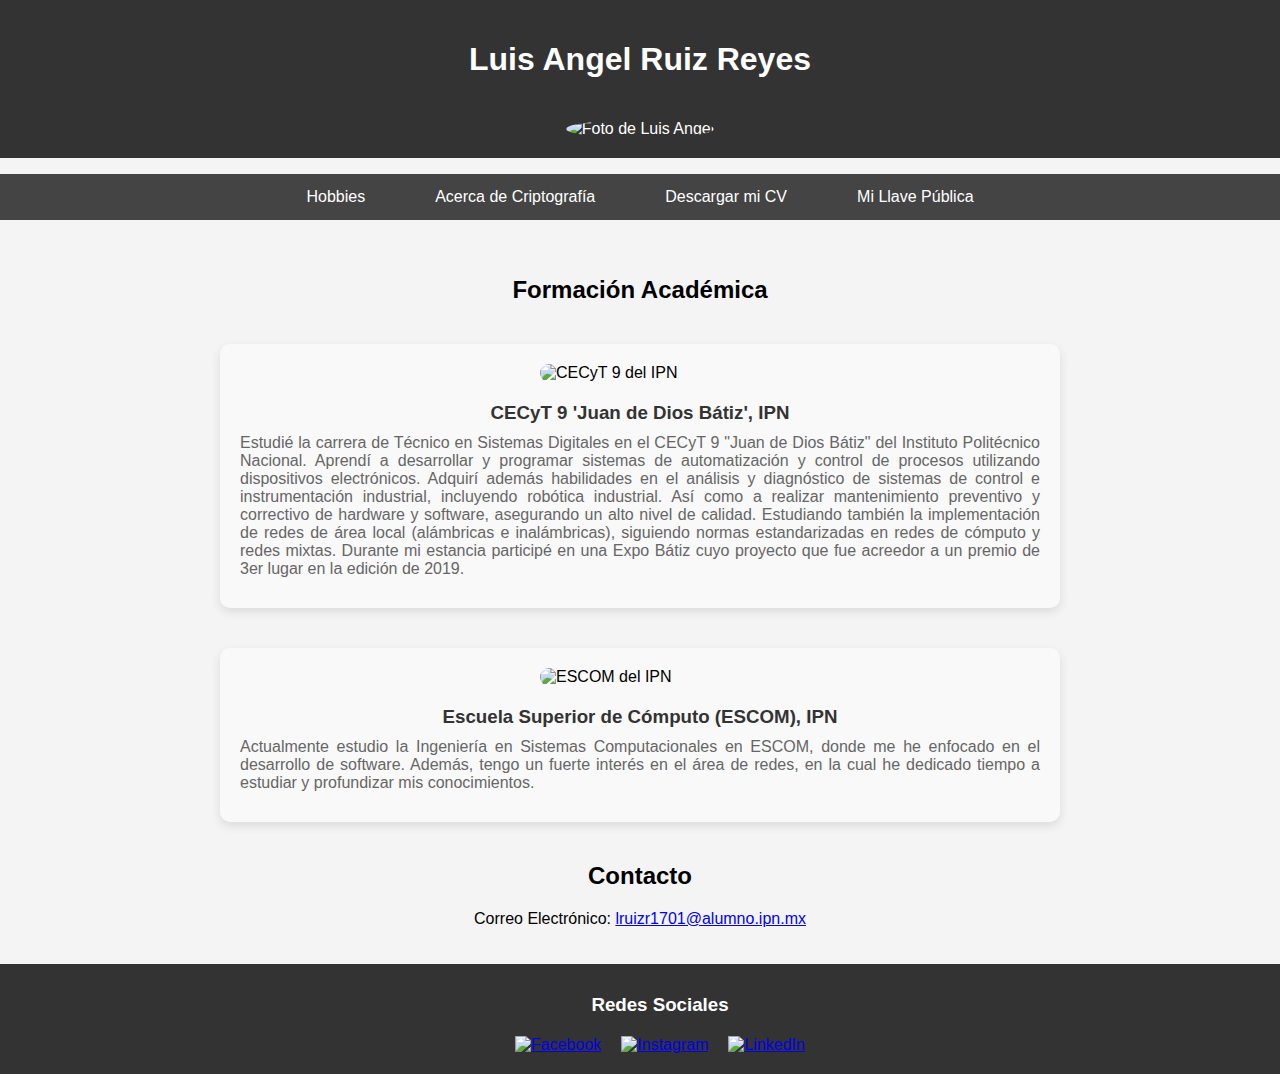
==== index.html @ 6e07543c "Add files via upload" ====
<!DOCTYPE html>
<html lang="es">
<head>
    <meta charset="UTF-8">
    <meta name="viewport" content="width=device-width, initial-scale=1.0">
    <title>CV</title>
    <link rel="stylesheet" href="styles.css">
</head>
<body>
    <header>
        <h1>Luis Angel Ruiz Reyes</h1>
        <img src="img/perfil.jpeg" alt="Foto de Luis Angel" class="profile-photo">
    </header>

    <nav>
        <ul>
            <li><a href="hobbies.html">Hobbies</a></li>
            <li><a href="criptografia.html">Acerca de Criptografía</a></li>
            <li><a href="cv.pdf" download>Descargar mi CV</a></li>
            <li><a href="#">Mi Llave Pública</a></li>
        </ul>
    </nav>

    <section class="about-me">
        <h2>Formación Académica</h2>
        
        <!-- Información sobre el CECyT 9 -->
        <div class="education-item">
            <img src="img/batiz.jpg" alt="CECyT 9 del IPN" class="education-photo-top">
            <h3>CECyT 9 'Juan de Dios Bátiz', IPN</h3>
            <p>Estudié la carrera de Técnico en Sistemas Digitales en el CECyT 9 "Juan de Dios Bátiz" del Instituto Politécnico Nacional. 
                Aprendí a desarrollar y programar sistemas de automatización y control de procesos utilizando dispositivos electrónicos.  
                Adquirí además habilidades en el análisis y diagnóstico de sistemas de control e instrumentación industrial, incluyendo robótica industrial.  
                Así como a realizar mantenimiento preventivo y correctivo de hardware y software, asegurando un alto nivel de calidad.  
                Estudiando también la implementación de redes de área local (alámbricas e inalámbricas), siguiendo normas estandarizadas en redes de cómputo y redes mixtas.
                Durante mi estancia participé en una Expo Bátiz cuyo proyecto que fue acreedor a un premio de 3er lugar en la edición de 2019. 
            </p>
        </div>

        <!-- Información sobre ESCOM -->
        <div class="education-item">
            <img src="img/escom.jpg" alt="ESCOM del IPN" class="education-photo-top">
            <h3>Escuela Superior de Cómputo (ESCOM), IPN</h3>
            <p>Actualmente estudio la Ingeniería en Sistemas Computacionales en ESCOM, donde me he enfocado en el desarrollo de software. Además, tengo un fuerte interés en el área de redes, en la cual he dedicado tiempo a estudiar y profundizar mis conocimientos.
               

                
            </p>
        </div>

        <h2>Contacto</h2>
        <p>Correo Electrónico: <a href="mailto:lruizr1701@alumno.ipn.mx">lruizr1701@alumno.ipn.mx</a></p>
    </section>

    <!-- Pie de página con redes sociales -->
    <footer>
        <h3>Redes Sociales</h3>
        <div class="social-links">
            <a href="https://www.facebook.com/luisangel.ruiz.94043" target="_blank">
                <img src="img/facebook.png" alt="Facebook" class="social-icon">
            </a>
            <a href="https://www.instagram.com/don_canon_21/" target="_blank">
                <img src="img/instagram.png" alt="Instagram" class="social-icon">
            </a>
            <a href="https://www.linkedin.com/in/ruiz-reyes-luis-ángel-928b5332a/" target="_blank">
                <img src="img/linkedin.png" alt="LinkedIn" class="social-icon">
            </a>
        </div>
    </footer>
</body>
</html>
---- styles.css ----
/* Estilos generales */
body {
    font-family: Arial, sans-serif;
    margin: 0;
    padding: 0;
    background-color: #f4f4f4;
}

/* Encabezado */
header {
    background-color: #333;
    color: white;
    padding: 20px;
    text-align: center;
}

.profile-photo {
    width: 150px; /* Tamaño de la foto de perfil */
    border-radius: 50%; /* Foto redondeada */
    margin-top: 20px;
}

/* Menú de navegación */
nav ul {
    display: flex;
    justify-content: center;
    list-style-type: none;
    background-color: #444;
    padding: 0;
}

nav ul li {
    margin: 0 15px;
}

nav ul li a {
    color: white;
    text-decoration: none;
    padding: 14px 20px;
    display: block;
}

nav ul li a:hover {
    background-color: #555;
}

/* Secciones */
section {
    padding: 20px;
    text-align: center;
}

/* Centrado del texto y contenido */
.education-item {
    text-align: left; /* Texto alineado a la izquierda */
    margin: 40px auto; /* Márgenes automáticos para centrar */
    max-width: 800px; /* Define el ancho máximo del contenido */
    padding: 20px; /* Espacio interno para mejorar la lectura */
    border-radius: 10px; /* Bordes redondeados */
    background-color: #f9f9f9; /* Fondo claro */
    box-shadow: 0px 4px 10px rgba(0, 0, 0, 0.1); /* Sombra ligera */
}

/* Justificación del texto */
.education-item p {
    text-align: justify;
    color: #666;
    margin: 10px 0;
}

/* Estilo para la formación académica con fotos encima del texto */
.education-photo-top {
    display: block;
    margin-left: auto;
    margin-right: auto;
    width: 200px; /* Tamaño de las imágenes */
    height: auto; /* Mantener proporción */
    margin-bottom: 20px;
    border-radius: 10px;
}

.education-item h3 {
    text-align: center;
    margin: 10px 0;
    color: #333;
}

/* Sección de hobbies */
.hobbies {
    padding: 20px;
}

/* Estilo para cada hobby */
.hobby-item {
    text-align: left; /* Alinear el texto a la izquierda */
    margin: 40px auto;
    max-width: 800px;
    padding: 20px;
    background-color: #f9f9f9;
    border-radius: 10px;
    box-shadow: 0px 4px 10px rgba(0, 0, 0, 0.1);
}

/* Justificación del texto en hobbies */
.hobby-item p {
    text-align: justify;
    color: #666;
    margin: 10px 0;
}

/* Estilo para las imágenes de hobbies */
.hobby-photo {
    display: block;
    margin: 0 auto 20px auto;
    width: 200px; /* Tamaño ajustable */
    border-radius: 10px;
}

/* Estilo para los videos */
video {
    display: block;
    margin: 20px auto;
}

/* Sección de criptografía */
.cryptography-section {
    padding: 20px;
}

/* Estilo para cada ítem de criptografía */
.cryptography-item {
    text-align: left; /* Alinear el texto a la izquierda */
    margin: 40px auto;
    max-width: 800px;
    padding: 20px;
    background-color: #f9f9f9;
    border-radius: 10px;
    box-shadow: 0px 4px 10px rgba(0, 0, 0, 0.1);
}

/* Justificación del texto en criptografía */
.cryptography-item p {
    text-align: justify;
    color: #666;
    margin: 10px 0;
}

/* Estilo para las imágenes de criptografía */
.crypto-photo {
    display: block;
    margin: 0 auto 20px auto;
    width: 200px; /* Ajusta según sea necesario */
    border-radius: 10px;
}

/* Redes sociales */
.social-links {
    display: flex;
    justify-content: center;
    margin-top: 20px;
}

.social-links a {
    margin: 0 10px;
}

.social-icon {
    width: 40px; /* Tamaño del icono de redes sociales */
    height: 40px;
    object-fit: contain;
}

.social-icon:hover {
    opacity: 0.7; /* Efecto de opacidad al pasar el ratón */
}

/* Pie de página */
footer {
    background-color: #333;
    color: white;
    text-align: center;
    padding: 20px;
    position: relative;
    bottom: 0;
    width: 100%;
}

footer h3 {
    margin: 10px 0;
}
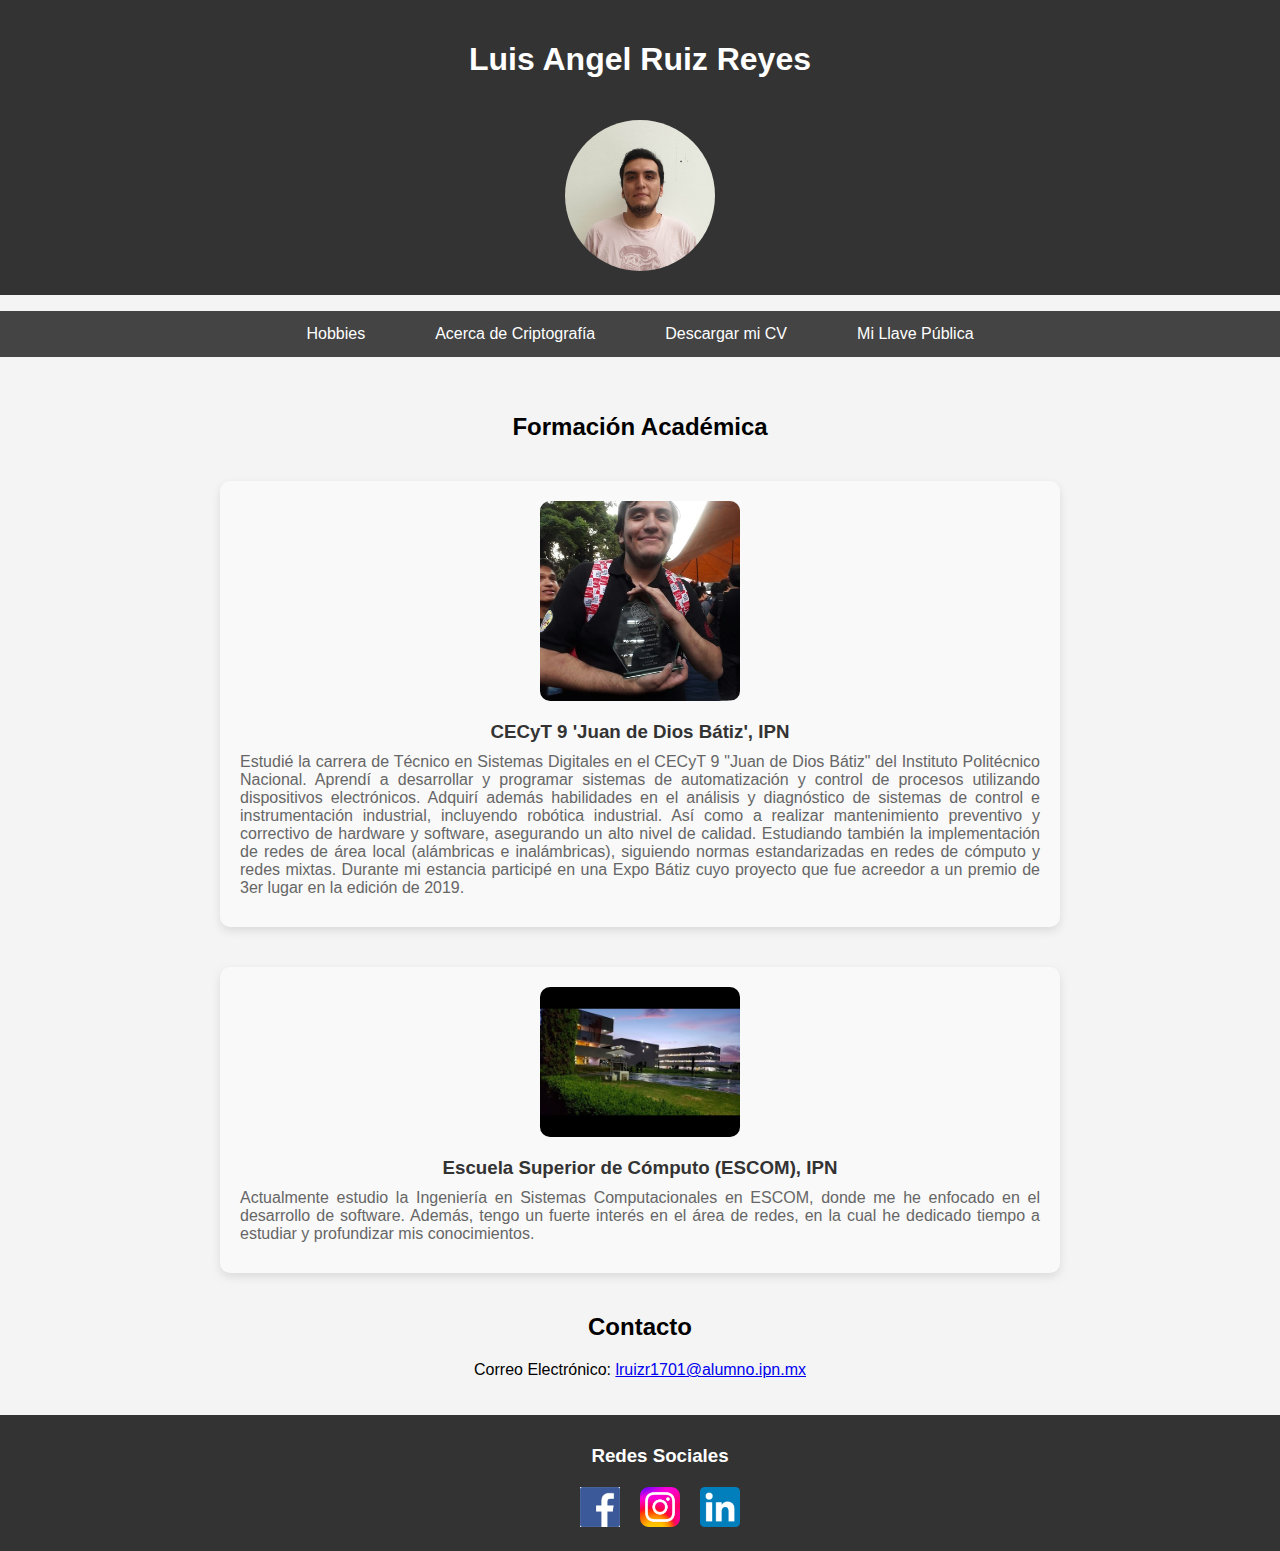
==== commit 79f9c1f6: "Update index.html" ====
--- a/index.html
+++ b/index.html
@@ -62,7 +62,7 @@
             <a href="https://www.instagram.com/don_canon_21/" target="_blank">
                 <img src="img/instagram.png" alt="Instagram" class="social-icon">
             </a>
-            <a href="https://www.linkedin.com/in/ruiz-reyes-luis-ángel-928b5332a/" target="_blank">
+            <a href="www.linkedin.com/in/luis-angel-ruiz-reyes-928b5332a" target="_blank">
                 <img src="img/linkedin.png" alt="LinkedIn" class="social-icon">
             </a>
         </div>
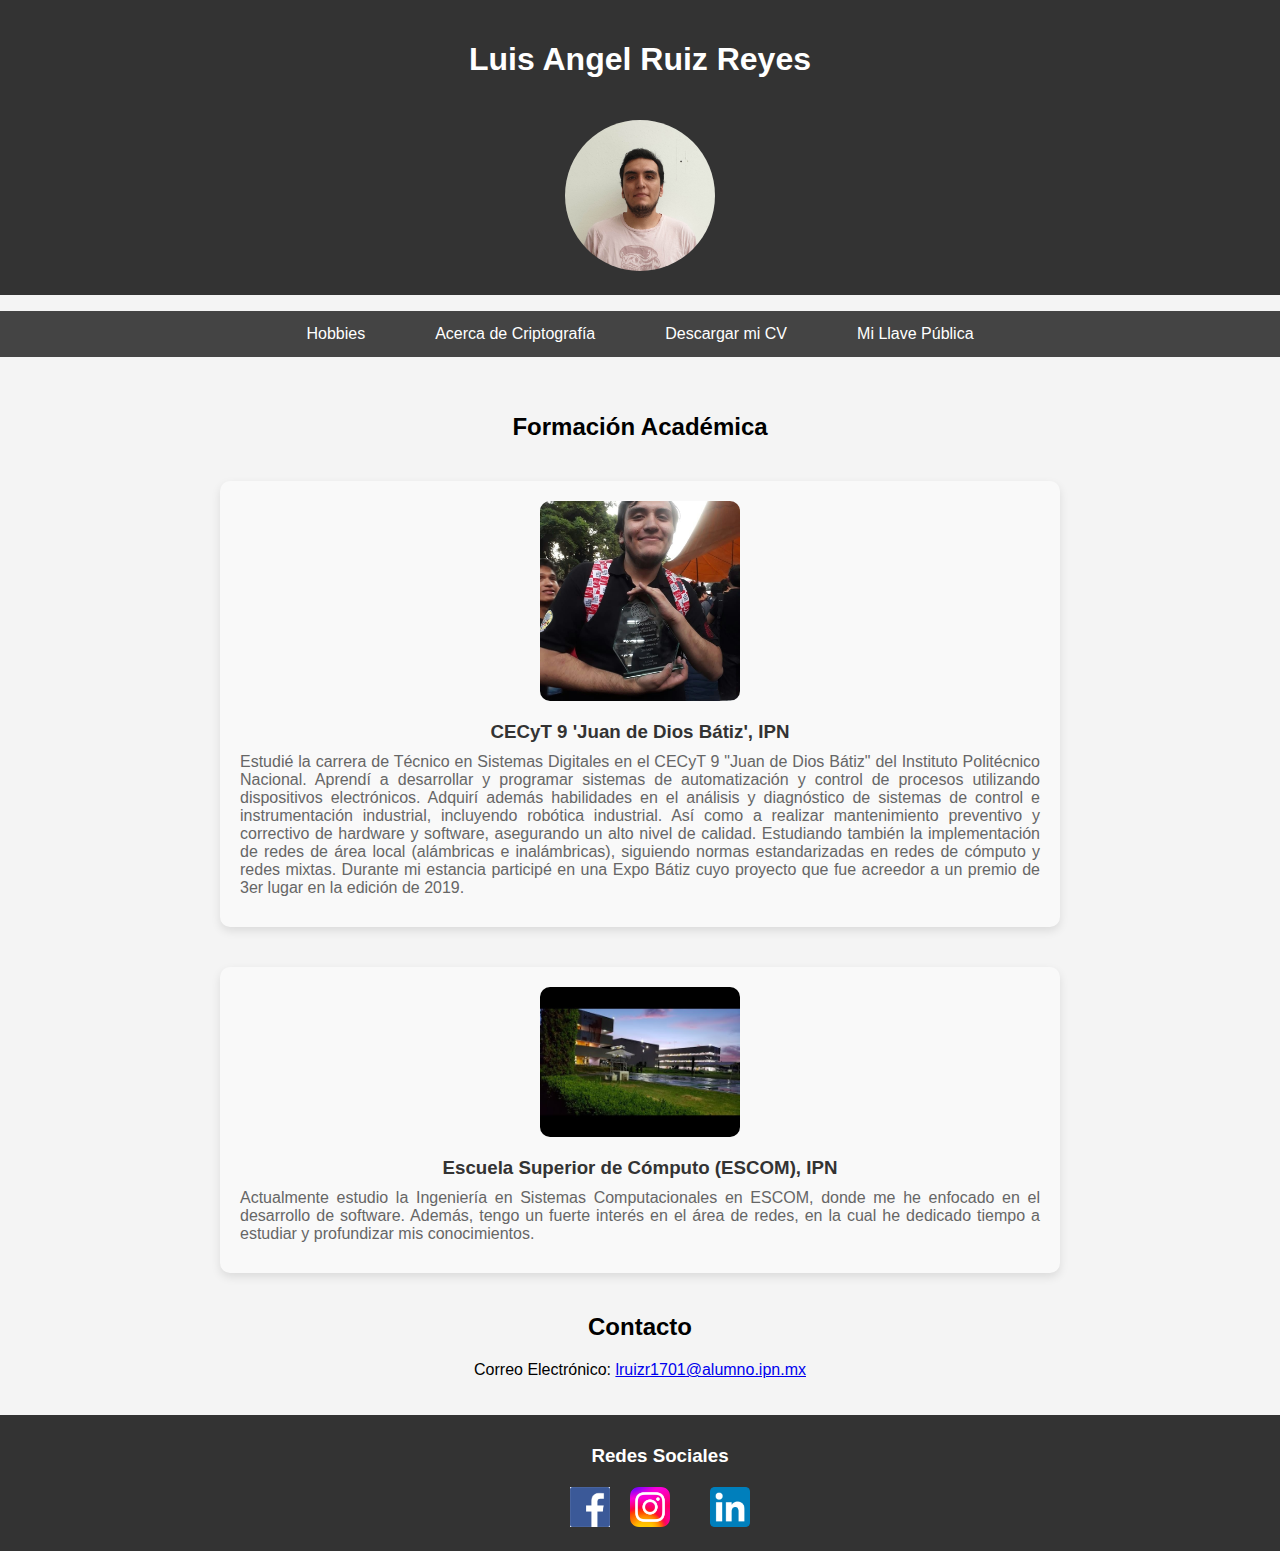
==== commit a3f204ab: "Merge branch 'main' of https://github.com/Luis-Angel66/web_cripto" ====
--- a/index.html
+++ b/index.html
@@ -17,7 +17,7 @@
             <li><a href="hobbies.html">Hobbies</a></li>
             <li><a href="criptografia.html">Acerca de Criptografía</a></li>
             <li><a href="cv.pdf" download>Descargar mi CV</a></li>
-            <li><a href="#">Mi Llave Pública</a></li>
+            <li><a href="luis_publica.pem" download>Mi Llave Pública</a></li>
         </ul>
     </nav>
 
@@ -62,7 +62,10 @@
             <a href="https://www.instagram.com/don_canon_21/" target="_blank">
                 <img src="img/instagram.png" alt="Instagram" class="social-icon">
             </a>
-            <a href="www.linkedin.com/in/luis-angel-ruiz-reyes-928b5332a" target="_blank">
+
+            <a href="www.linkedin.com" target="_blank">
+            <a href="https://www.linkedin.com/in/luis-angel-ruiz-reyes-928b5332a/" target="_blank">
+
                 <img src="img/linkedin.png" alt="LinkedIn" class="social-icon">
             </a>
         </div>
